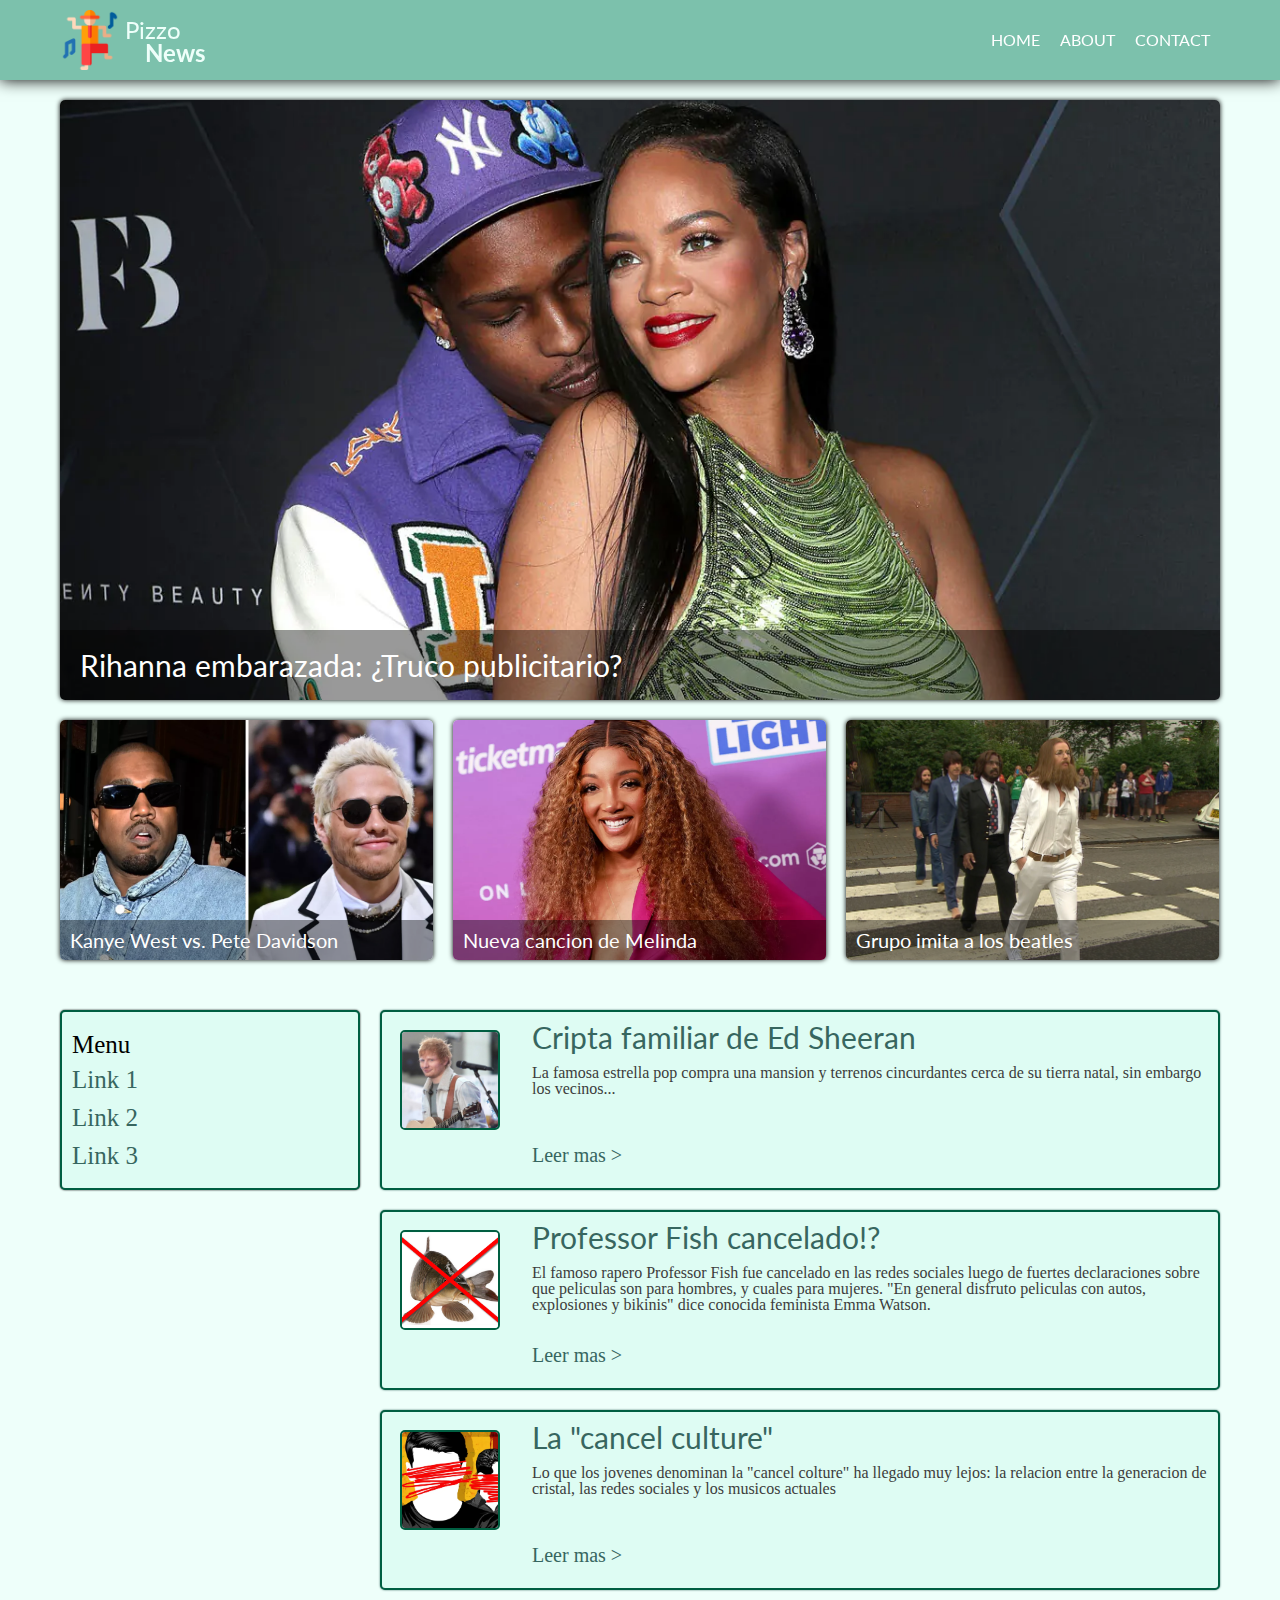
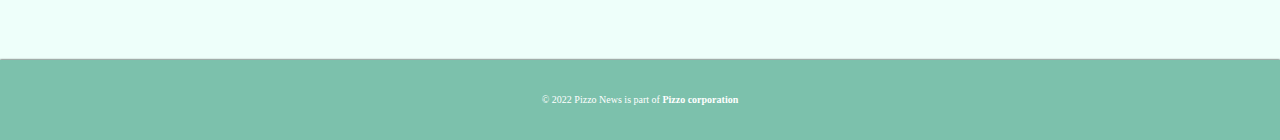
==== index.html @ f35a2f83 "first commit" ====
<html>

<head>
  <title>Pizzo news</title>
  <link rel="stylesheet" href="reset.css">
  <link rel="stylesheet" href="main.css">
  <link rel="preconnect" href="https://fonts.googleapis.com">
  <link rel="preconnect" href="https://fonts.gstatic.com" crossorigin>
  <link href="https://fonts.googleapis.com/css2?family=Lato:wght@400;700&display=swap" rel="stylesheet"> 
</head>

<body>
  <header class="main-header">
    <div class="content">
      <a href="#" class="logo">
        <figure>
          <img src="./logo.png" alt="Logo">
        </figure>
        <span class="pizzo">Pizzo</span>
        <span class="news"><strong>News</strong></span>
      </a>

      <nav>
        <ul class="clearfix">
          <li>
            <a href="#">
              HOME
            </a>
          </li>
          <li>
            <a href="#">
              ABOUT
            </a>
          </li>
          <li>
            <a href="#">
              CONTACT
            </a>
          </li>
        </ul>
      </nav>
    </div>
  </header>

  <div class="hero">
    <div class="content">
      <a class="main-image" href="#">
        <figure>
          <img src="./crossing.webp" alt="">
        </figure>
        <h1 class="main-image-text">Rihanna embarazada: ¿Truco publicitario?</h1>
      </a>
    </div>
  </div>

  <div class="three-news">
    <div class="content">
      <ul class="clearfix">
        <li>
          <a class="main-image" href="#">
            <figure>
              <img src="./kayne.htm" alt="">
            </figure>
            <h3 class="main-image-text">Kanye West vs. Pete Davidson</h3>
          </a>
        </li>
        <li>
          <a class="main-image" href="#">
            <figure>
              <img src="./img1.webp" alt="">
            </figure>
            <h3 class="main-image-text">Nueva cancion de Melinda</h3>
          </a>
        </li>
        <li>
          <a class="main-image" href="#">
            <figure>
              <img src="./index.webp" alt="">
            </figure>
            <h3 class="main-image-text">Grupo imita a los beatles</h3>
          </a>
        </li>
      </ul>
    </div>
  </div>
  <div class="other-news">
    <div class="content">
      <div class="side-bar">
        <ul class="card">
          <li>
            <span>
              Menu
            </span>
          </li>
          <li>
            <a href="#">
              <span class="underline">
                Link 1
              </span>
            </a>
          </li>
          <li>
            <a href="#">
              <span class="underline">
                Link 2
              </span>
            </a>
          </li>
          <li>
            <a href="#">
              <span class="underline">
                Link 3
              </span>
            </a>
          </li>
        </ul>
      </div>
      <section>
        <ul>
          <li>
            <a href="#">
              <figure>
                <img src="./ed.jpg" alt="">
              </figure>
              <div class="news-aside card">
                <h3 class="underline">Cripta familiar de Ed Sheeran</h3>
                <p>
                  La famosa estrella pop compra una mansion y terrenos cincurdantes cerca de su tierra natal, sin embargo los vecinos...
                </p>
                <span class="read-more underline">Leer mas ></span>
              </div>
            </a>
          </li>
          <li>
            <a href="#">
              <figure>
                <img src="./fish.png" alt="">
              </figure>
              <div class="news-aside card">
                <h3 class="underline">Professor Fish cancelado!?</h3>
                <p>
                  El famoso rapero Professor Fish fue cancelado en las redes sociales luego de fuertes declaraciones sobre que
                  peliculas son para hombres, y cuales para mujeres.
                  "En general disfruto peliculas con autos, explosiones y bikinis" dice conocida feminista Emma Watson.
                </p>
                <span class="read-more underline">Leer mas ></span>
              </div>
            </a>
          </li>
          <li>
            <a href="#">
              <figure>
                <img src="./cancel-culture.webp" alt="">
              </figure>
              <div class="news-aside card">
                <h3 class="underline">La "cancel culture"</h3>
                <p>
                  Lo que los jovenes denominan la "cancel colture" ha llegado muy lejos: la relacion entre la generacion de cristal, las redes sociales y los musicos actuales
                </p>
                <span class="read-more underline">Leer mas ></span>
              </div>
            </a>
          </li>
        </ul>
      </section>
    </div>
  </div>
  <footer class="main-footer">
    <div class="content">
      <p>
        © 2022 Pizzo News is part of <strong>Pizzo corporation</strong>
      </p>
    </div>
  </footer>
</body>
</html>
---- main.css ----
:root {
    --primary-color: #7cc1ac;
    --secondary-color: #407770;
    --font-color: #37665f;
}

body {
  background-color: #EEFFFA;
}

strong { font-weight: bold; }

.clearfix::after { content: ""; display: block; clear: both; }

.content { margin: auto; max-width: 1160px; width: 100%; }

/* Main header */
.main-header { background-color: var(--primary-color); height: 80px; position: fixed; top: 0; left: 0; width: 100%; z-index: 9999; box-shadow: 0 0 15px; }

.main-header .logo { float: left; text-decoration: none; color: white; position: relative; }
.main-header .logo span { position: absolute; font-family: 'lato', sans-serif; font-size: x-large; color: #EEFFFA; }
.main-header .logo .pizzo { top: 25%; left: calc(100% + 5px); }
.main-header .logo .news { bottom: 7%; left: calc(100% + 25px); }
.main-header .logo figure { display: inline-block; }
.main-header .logo figure img { height: 60px; margin-top: 10px; }

.main-header nav { float: right; }
.main-header nav ul li { float: left; }
.main-header nav ul li a:hover { background-color: #5dafa4; border-bottom: 4px solid var(--secondary-color); transition: all 0.2s; }
.main-header nav ul li a { line-height: 80px; height: 80px; text-decoration: none; color:white; padding: 0 10px; display: inline-block; font-family: 'lato', sans-serif; transition: all 0.2s; border-bottom: 0 solid transparent; }
.main-header nav ul li a strong { font-weight: bold; }

/* Expanding image bottom text */
.main-image .main-image-text { position: absolute; bottom: 0; left: 0; width: 100%; background: rgb(0, 0, 0, 0.4); color: white; transition: all 0.3s; border-radius: 0 0 5px 5px; border-left: 0 solid transparent; }
.main-image:hover .main-image-text { border-left: 5px solid var(--primary-color); background: rgb(0, 0, 0, 0.7); transition: all 0.3s; }
.main-image:hover img { opacity: 0.8; transition: all 0.3s; }

/* Hero */
.hero { margin: 100px 0 0 0; }
.hero a { position: relative; display: block; text-decoration: none; }
.hero a h1 { padding: 20px; font-family: 'lato', sans-serif; font-size: 30px; }
.hero a:hover h1 { padding-top: 60px; padding-bottom: 60px; padding-left: 15px; }
.hero a figure { height: 600px; overflow: hidden; position: relative; border-radius: 5px; box-shadow: 0 0 5px #000; }
.hero a figure img { height: 100%; width: 100%; object-fit: cover; }

/* Three news section */
.three-news .content { max-width: 1180px; width: 100%; }
.three-news ul li { padding: 20px 10px; width: 393px; height: 280px; float: left; }
.three-news ul li a { display: block; position:relative; text-decoration: none; }
.three-news ul li a h3 { padding: 10px; font-family: 'lato', sans-serif; font-size: 20px; }
.three-news ul li a:hover h3 { padding-bottom: 20px; padding-top: 20px; padding-left: 6px; }
.three-news ul li a figure { overflow: hidden; box-shadow: 0 0 5px #000; border-radius: 5px; }
.three-news ul li a figure img { width: 100%; height: 100%; object-fit: cover; }

/* Other news */
.other-news { margin-top: 30px; }

.other-news .side-bar { width: 300px; position:absolute; z-index: 99; }
.other-news .side-bar ul { height: 180px; }
.other-news .side-bar ul li { margin-top: 10px; }
.other-news .side-bar ul li a { text-decoration: none; color: var(--font-color); display: inline-block; }
.other-news .side-bar ul li span { font-size: 25px; display: inline-block; }

.other-news section { padding-left: 320px; width: 100%; }
.other-news section ul li { margin-bottom: 50px; height: 150px; position: relative; }
.other-news section ul li figure { position: absolute; left: 20px; top: 20px; z-index: 100; }
.other-news section ul li figure img { height: 100px; width: 100px; object-fit: cover; border-radius: 5px; border: solid 2px #005e41; }
.other-news section ul li a { display: inline-block; text-decoration: none; color: var(--font-color); }
.other-news section ul li a .news-aside {padding: 10px; padding-left: 150px; height: 180px; width: 100%; position: relative; }
.other-news section ul li a .news-aside h3 { font-family: 'lato', sans-serif; font-size: 30px; display: inline-block; }
.other-news section ul li a .news-aside p { margin-top: 10px; display: block; font-size: 16px; color: rgb(60,60,60); }
.other-news section ul li a .news-aside .read-more { margin-top: 15px; display: inline-block; font-size: 20px; position: absolute; bottom: 20px; }

/* Underline from left on hover */
a .underline::after { content: ''; width: 0px; height: 3px; display: block; background: var(--font-color); transition: 300ms; }
a:hover .underline::after { width: 100%; }

/* Main footer */
.main-footer { background-color: var(--primary-color); height: 80px; position: static; bottom: 0; width: 100%; box-shadow: 0 0 2px; margin-top: 100px;}
.main-footer p { line-height: 80px; height: 80px; color: white; text-align: center; font-size: 10px; text-align: center; }

/* Generic card */
.card { border-radius: 5px; border: solid 2px #005e41; padding: 10px; background-color: #defcf3; box-shadow: 0 0 2px; }
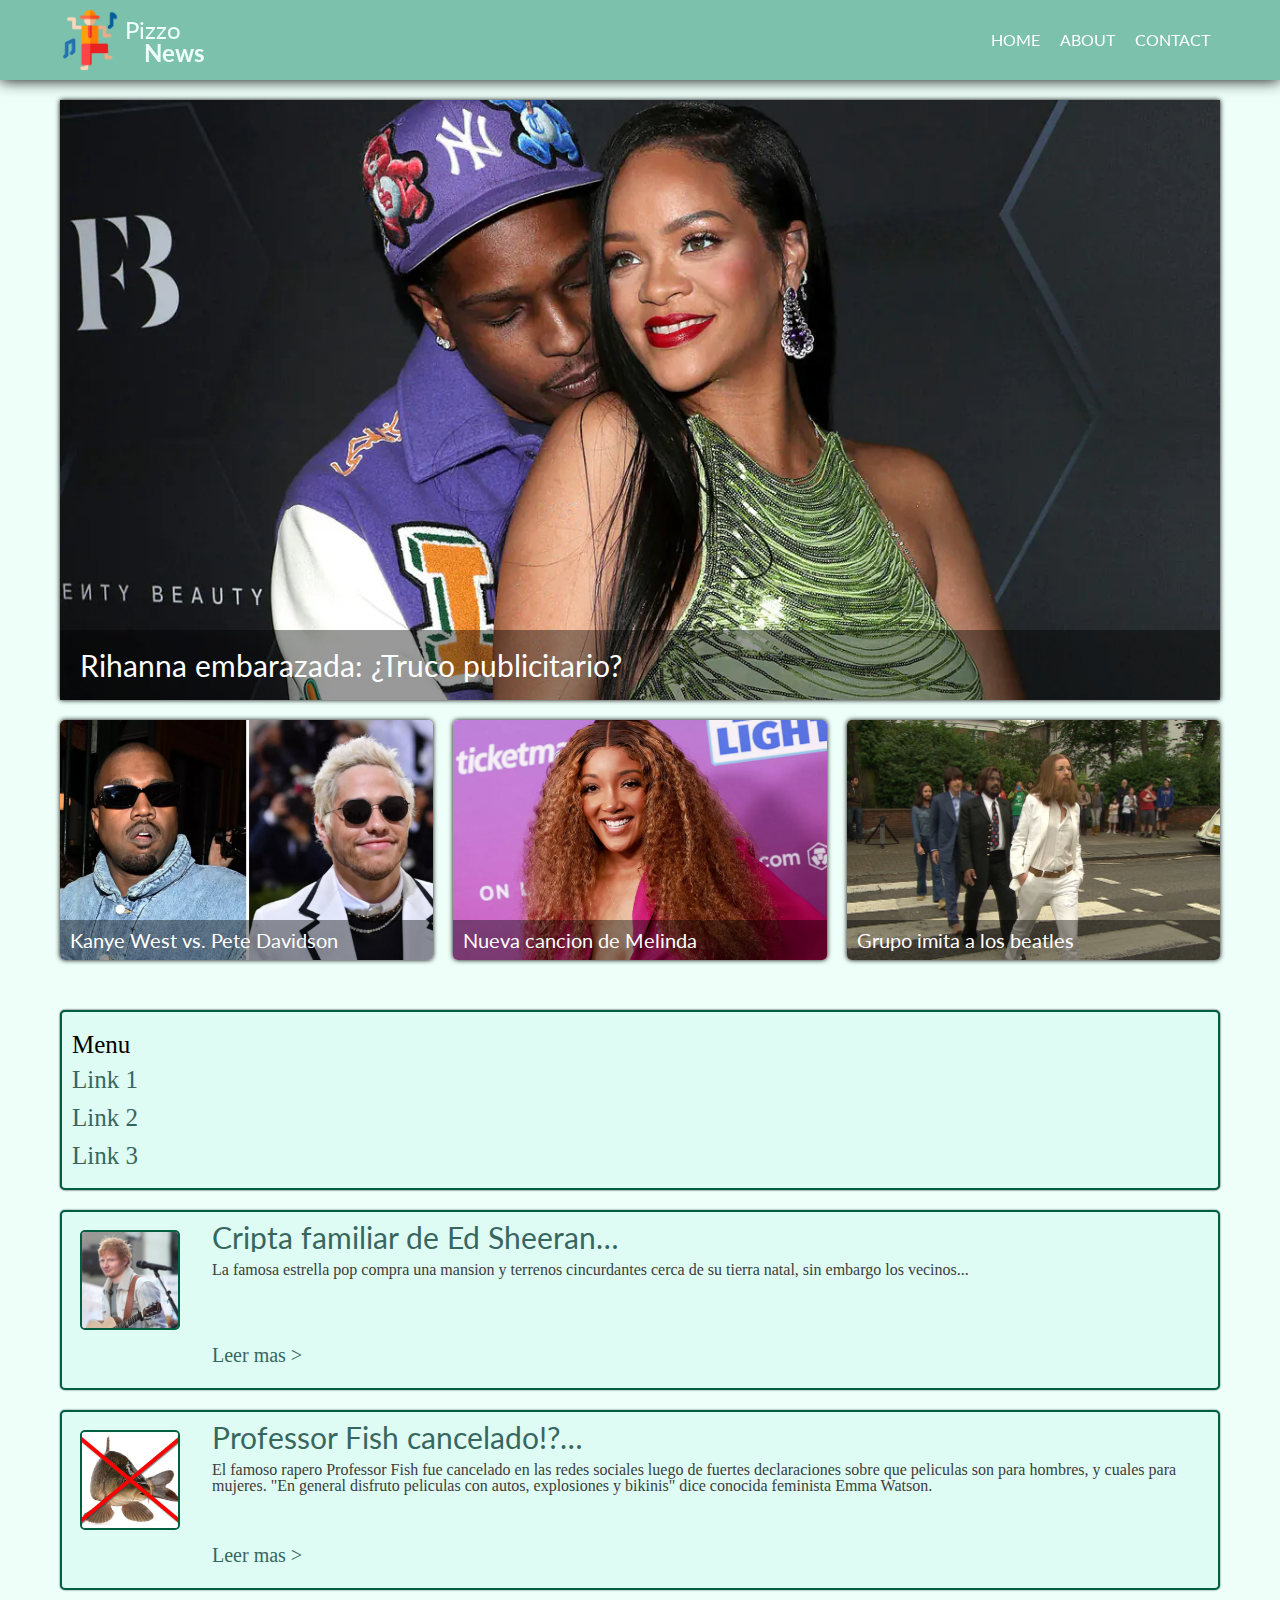
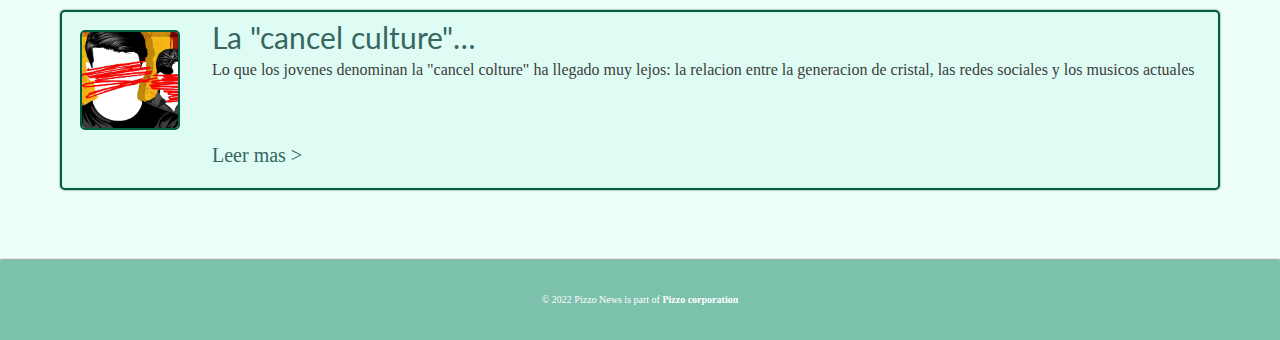
==== commit 8b27e132: "Mobile stuff" ====
--- a/index.html
+++ b/index.html
@@ -7,6 +7,7 @@
   <link rel="preconnect" href="https://fonts.googleapis.com">
   <link rel="preconnect" href="https://fonts.gstatic.com" crossorigin>
   <link href="https://fonts.googleapis.com/css2?family=Lato:wght@400;700&display=swap" rel="stylesheet"> 
+  <script src="jquery.js"></script>
 </head>
 
 <body>
@@ -39,6 +40,12 @@
           </li>
         </ul>
       </nav>
+      <div class="hamburger">
+        <span class="top-line"></span>
+        <span class="middle-line"></span>
+        <span class="bottom-line"></span>
+      </div>
+      <div class="close-box"></div>
     </div>
   </header>
 
@@ -115,7 +122,7 @@
           </li>
         </ul>
       </div>
-      <section>
+      <section class="news-with-descriptions">
         <ul>
           <li>
             <a href="#">
@@ -173,4 +180,15 @@
     </div>
   </footer>
 </body>
+<script>
+  $(document).ready(function () {
+    $('.hamburger').click(function () {
+      $('.main-header').toggleClass("show-menu");
+    })
+
+    $('.close-box').click(function () {
+      $('.main-header').removeClass("show-menu");
+    })
+  })
+</script> 
 </html>
--- a/main.css
+++ b/main.css
@@ -17,17 +17,17 @@
 /* Main header */
 .main-header { background-color: var(--primary-color); height: 80px; position: fixed; top: 0; left: 0; width: 100%; z-index: 9999; box-shadow: 0 0 15px; }
 
-.main-header .logo { float: left; text-decoration: none; color: white; position: relative; }
+.main-header .logo { float: left; text-decoration: none; color: white; position: relative; width: 145px; }
 .main-header .logo span { position: absolute; font-family: 'lato', sans-serif; font-size: x-large; color: #EEFFFA; }
-.main-header .logo .pizzo { top: 25%; left: calc(100% + 5px); }
-.main-header .logo .news { bottom: 7%; left: calc(100% + 25px); }
+.main-header .logo .pizzo { top: 25%; right: 24px; }
+.main-header .logo .news { bottom: 7%; right: 0; }
 .main-header .logo figure { display: inline-block; }
-.main-header .logo figure img { height: 60px; margin-top: 10px; }
+.main-header .logo figure img { height: 60px; width: 100%; margin-top: 10px; }
 
 .main-header nav { float: right; }
 .main-header nav ul li { float: left; }
+.main-header nav ul li a { line-height: 80px; height: 80px; text-decoration: none; color:white; padding: 0 10px; display: block; font-family: 'lato', sans-serif; transition: all 0.2s; border-bottom: 0 solid transparent; }
 .main-header nav ul li a:hover { background-color: #5dafa4; border-bottom: 4px solid var(--secondary-color); transition: all 0.2s; }
-.main-header nav ul li a { line-height: 80px; height: 80px; text-decoration: none; color:white; padding: 0 10px; display: inline-block; font-family: 'lato', sans-serif; transition: all 0.2s; border-bottom: 0 solid transparent; }
 .main-header nav ul li a strong { font-weight: bold; }
 
 /* Expanding image bottom text */
@@ -45,12 +45,12 @@
 
 /* Three news section */
 .three-news .content { max-width: 1180px; width: 100%; }
-.three-news ul li { padding: 20px 10px; width: 393px; height: 280px; float: left; }
+.three-news ul li { padding: 20px 10px; width: 33.3333%; height: 280px; float: left; }
 .three-news ul li a { display: block; position:relative; text-decoration: none; }
 .three-news ul li a h3 { padding: 10px; font-family: 'lato', sans-serif; font-size: 20px; }
 .three-news ul li a:hover h3 { padding-bottom: 20px; padding-top: 20px; padding-left: 6px; }
 .three-news ul li a figure { overflow: hidden; box-shadow: 0 0 5px #000; border-radius: 5px; }
-.three-news ul li a figure img { width: 100%; height: 100%; object-fit: cover; }
+.three-news ul li a figure img { width: 100%; height: 100%; object-fit: cover; object-position: 50% 10%; }
 
 /* Other news */
 .other-news { margin-top: 30px; }
@@ -61,15 +61,15 @@
 .other-news .side-bar ul li a { text-decoration: none; color: var(--font-color); display: inline-block; }
 .other-news .side-bar ul li span { font-size: 25px; display: inline-block; }
 
-.other-news section { padding-left: 320px; width: 100%; }
-.other-news section ul li { margin-bottom: 50px; height: 150px; position: relative; }
-.other-news section ul li figure { position: absolute; left: 20px; top: 20px; z-index: 100; }
-.other-news section ul li figure img { height: 100px; width: 100px; object-fit: cover; border-radius: 5px; border: solid 2px #005e41; }
-.other-news section ul li a { display: inline-block; text-decoration: none; color: var(--font-color); }
-.other-news section ul li a .news-aside {padding: 10px; padding-left: 150px; height: 180px; width: 100%; position: relative; }
-.other-news section ul li a .news-aside h3 { font-family: 'lato', sans-serif; font-size: 30px; display: inline-block; }
-.other-news section ul li a .news-aside p { margin-top: 10px; display: block; font-size: 16px; color: rgb(60,60,60); }
-.other-news section ul li a .news-aside .read-more { margin-top: 15px; display: inline-block; font-size: 20px; position: absolute; bottom: 20px; }
+.other-news .news-with-descriptions { padding-left: 320px; width: 100%; }
+.other-news .news-with-descriptions ul li { margin-bottom: 50px; height: 150px; position: relative; }
+.other-news .news-with-descriptions ul li figure { position: absolute; left: 20px; top: 20px; z-index: 100; }
+.other-news .news-with-descriptions ul li figure img { height: 100px; width: 100px; object-fit: cover; border-radius: 5px; border: solid 2px #005e41; }
+.other-news .news-with-descriptions ul li a { display: inline-block; text-decoration: none; color: var(--font-color); width: 100%; }
+.other-news .news-with-descriptions ul li a .news-aside {padding: 10px; padding-left: 150px; height: 180px; width: 100%; position: relative; }
+.other-news .news-with-descriptions ul li a .news-aside h3 { font-family: 'lato', sans-serif; font-size: 30px; display: inline-block; overflow: hidden; width: 100%; display: -webkit-box; -webkit-line-clamp: 1; -webkit-box-orient: vertical; }
+.other-news .news-with-descriptions ul li a .news-aside p { margin-top: 10px; display: block; font-size: 16px; color: rgb(60,60,60); overflow: hidden; width: 100%; display: -webkit-box; -webkit-line-clamp: 4; -webkit-box-orient: vertical; height: 4.1em; }
+.other-news .news-with-descriptions ul li a .news-aside .read-more { margin-top: 15px; display: inline-block; font-size: 20px; position: absolute; bottom: 20px; }
 
 /* Underline from left on hover */
 a .underline::after { content: ''; width: 0px; height: 3px; display: block; background: var(--font-color); transition: 300ms; }
@@ -80,4 +80,40 @@
 .main-footer p { line-height: 80px; height: 80px; color: white; text-align: center; font-size: 10px; text-align: center; }
 
 /* Generic card */
-.card { border-radius: 5px; border: solid 2px #005e41; padding: 10px; background-color: #defcf3; box-shadow: 0 0 2px; }+.card { border-radius: 5px; border: solid 2px #005e41; padding: 10px; background-color: #defcf3; box-shadow: 0 0 2px; }
+
+/* Mobile stles */
+@media screen and (max-width: 1280px) {
+  .hero a figure { border-radius: 0; }
+
+  .other-news { padding: 0 20px; }
+  .other-news .side-bar { position: relative; width: 100%; margin-bottom: 20px; }
+  .other-news .news-with-descriptions { padding-left: 0; }
+}
+
+@media screen and (max-width: 767px) {
+  .three-news ul li { width: 100%; height: 280px; padding: 20px 20px; }
+
+  .main-header nav { position: fixed; height: 100vh; background: var(--primary-color); width: 300px; transform: translateX(-320px); transition: all 0.6s; }
+  .main-header nav ul li { float: none; }
+  .main-header.show-menu nav { transform: translateX(0); transition: all 0.6s; }
+
+  .main-header .logo { transform: translateX(0); transition: all 0.6s; }
+  .main-header.show-menu .logo { transform: translateX(300px); transition: all 0.6s; }
+
+  .main-header .close-box { top: 80px; height: calc(100vh - 80px); width: 100vw; position: absolute; display: block; background-color: transparent; opacity: 0; transition: all 0.4s; z-index: -1; pointer-events: none; }
+  .main-header .hamburger { height: 45px; width: 50px; float: right; margin: 16px 16px 0 0; cursor: pointer; }
+  .main-header .hamburger span { background: white; width: 100%; height: 5px; margin: 5px 0; display: inline-block; border-radius: 3px; transform: rotate(0) translateX(0); transition: all 0.3s; }
+  .main-header.show-menu .hamburger .top-line { transform: translateY(16px) rotate(45deg); transition: all 0.3s; }
+  .main-header.show-menu .hamburger .middle-line { transform: translateX(300px); transition: all 0.3s; }
+  .main-header.show-menu .hamburger .bottom-line { transform: translateY(-14px) rotate(-45deg); transition: all 0.3s; }
+  .main-header.show-menu .close-box { background-color: black; opacity: 0.6; transition: all 0.4s; pointer-events: auto; }
+}
+
+@media screen and (max-width: 540px) {
+  .main-header.show-menu .logo { display: none; }
+
+  .other-news .news-with-descriptions ul li a .news-aside { padding-left: 110px; }
+  .other-news .news-with-descriptions ul li figure { top: 50px; }
+  .other-news .news-with-descriptions ul li figure img { width: 70px; height: 70px; }
+}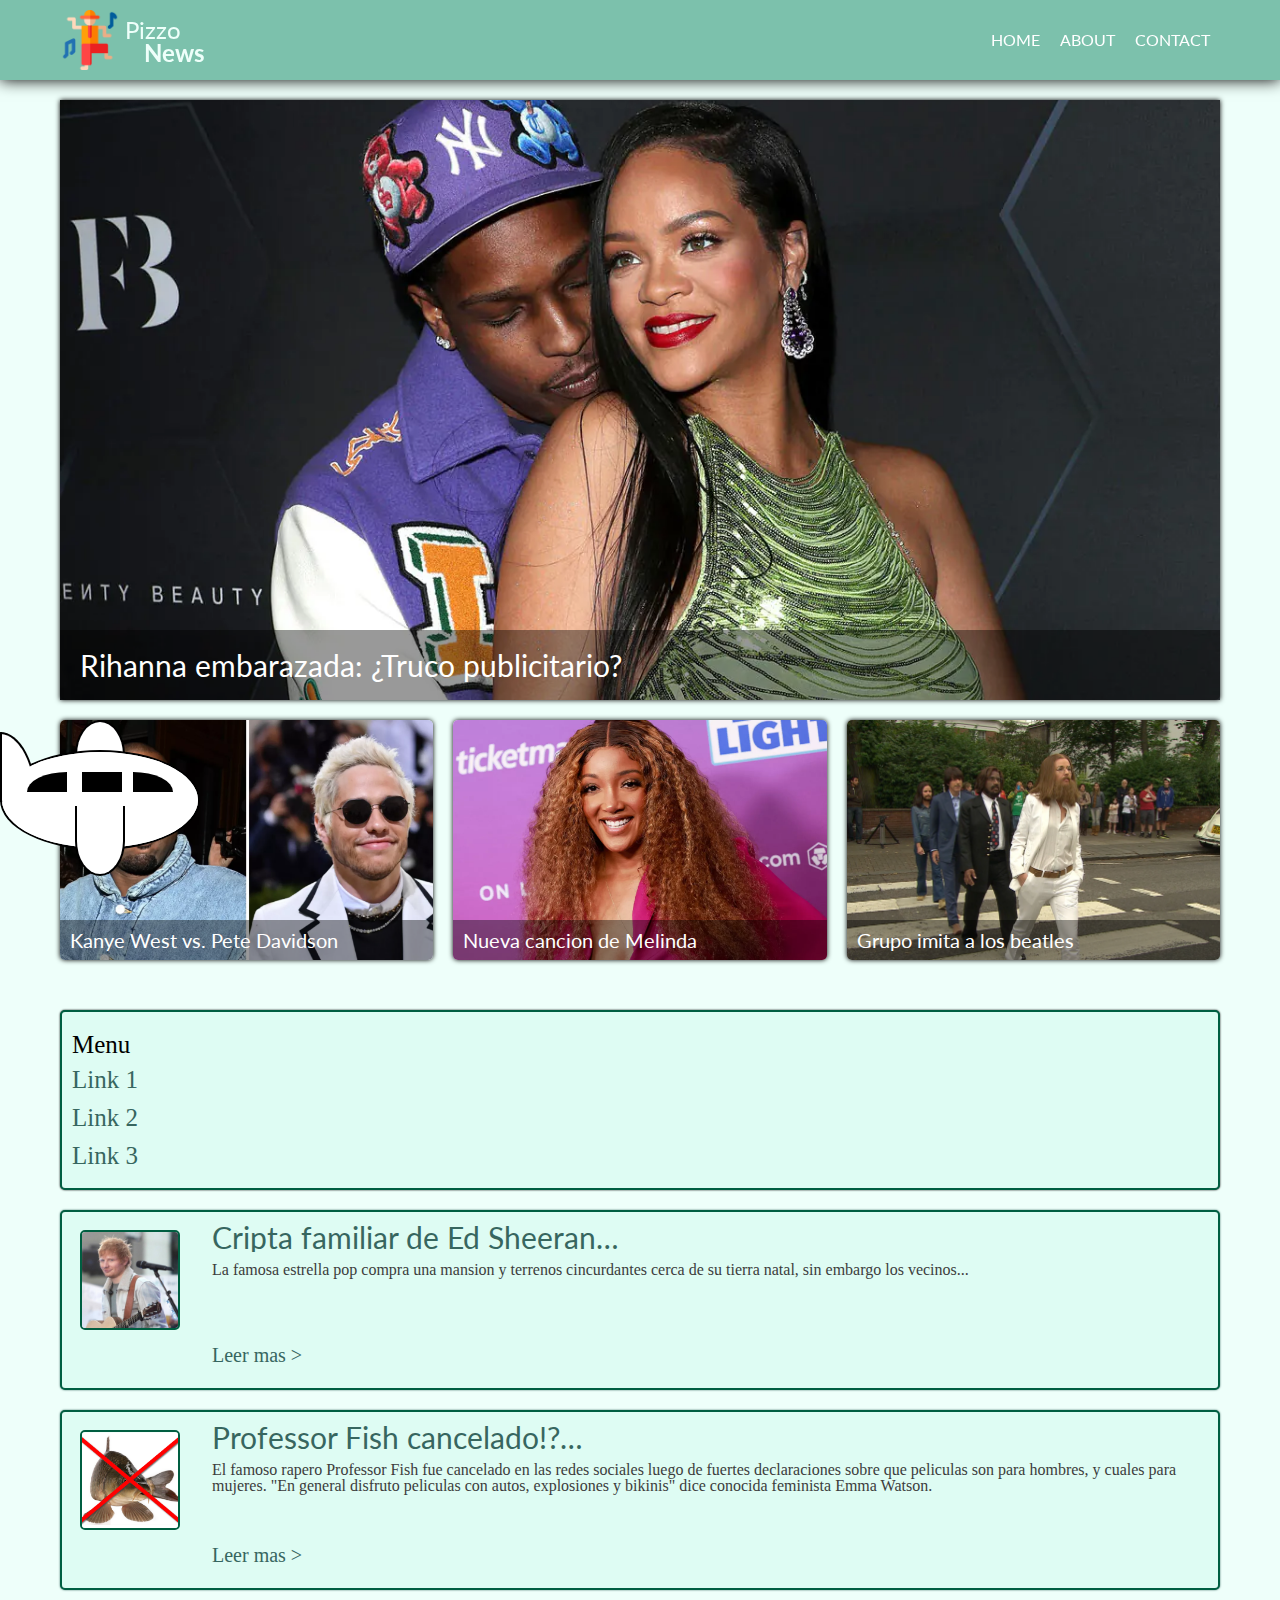
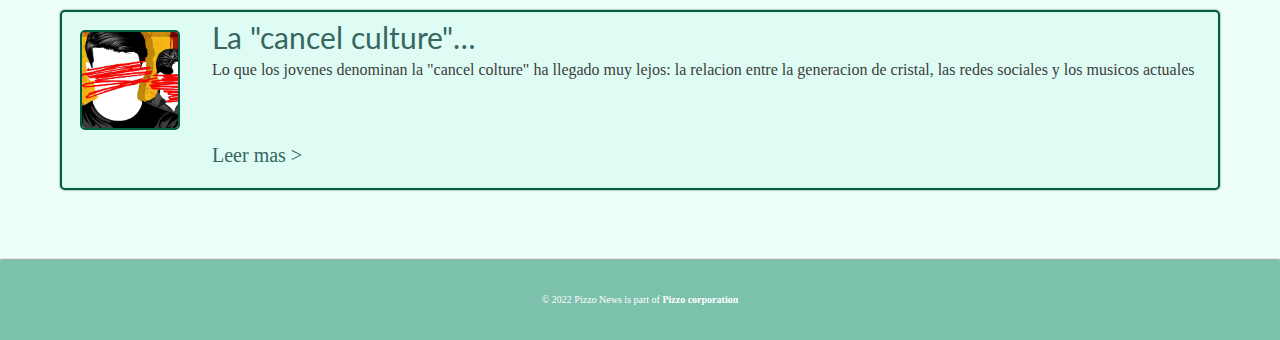
==== commit 6556a1e1: "Modal and animations" ====
--- a/index.html
+++ b/index.html
@@ -51,7 +51,7 @@
 
   <div class="hero">
     <div class="content">
-      <a class="main-image" href="#">
+      <a class="main-image" href="javascript:;">
         <figure>
           <img src="./crossing.webp" alt="">
         </figure>
@@ -179,6 +179,53 @@
       </p>
     </div>
   </footer>
+  <div class="modal modal1">
+    <div class="modal-content card">
+      <a class="close-modal">X</a>
+      <div class="text">
+        <p> Lorem iposum Lorem iposum Lorem iposum Lorem iposum Lorem iposum Lorem iposum Lorem iposum Lorem iposum Lorem iposum Lorem iposum Lorem iposum Lorem iposum Lorem iposum Lorem iposum Lorem iposum Lorem iposum Lorem iposum Lorem iposum Lorem iposum Lorem iposum Lorem iposum Lorem iposum Lorem iposum Lorem iposum Lorem iposum Lorem iposum Lorem iposum Lorem iposum Lorem iposum Lorem iposum Lorem iposum Lorem iposum Lorem iposum Lorem iposum Lorem iposum Lorem iposum Lorem iposum Lorem iposum Lorem iposum Lorem iposum Lorem iposum Lorem iposum Lorem iposum Lorem iposum Lorem iposum Lorem iposum Lorem iposum Lorem iposum Lorem iposum Lorem iposum Lorem iposum Lorem iposum Lorem iposum Lorem iposum Lorem iposum Lorem iposum Lorem iposum Lorem iposum Lorem iposum Lorem iposum Lorem iposum Lorem iposum Lorem iposum Lorem iposum Lorem iposum Lorem iposum Lorem iposum Lorem iposum Lorem iposum Lorem iposum Lorem iposum Lorem iposum Lorem iposum Lorem iposum Lorem iposum Lorem iposum Lorem iposum Lorem iposum Lorem iposum Lorem iposum Lorem iposum Lorem iposum Lorem iposum Lorem iposum Lorem iposum Lorem iposum Lorem iposum Lorem iposum Lorem iposum Lorem iposum Lorem iposum Lorem iposum Lorem iposum Lorem iposum Lorem iposum Lorem iposum Lorem iposum Lorem iposum Lorem iposum Lorem iposum Lorem iposum Lorem iposum Lorem iposum Lorem iposum Lorem iposum Lorem iposum Lorem iposum Lorem iposum Lorem iposum Lorem iposum Lorem iposum Lorem iposum Lorem iposum Lorem iposum Lorem iposum Lorem iposum Lorem iposum Lorem iposum Lorem iposum Lorem iposum Lorem iposum Lorem iposum Lorem iposum Lorem iposum Lorem iposum Lorem iposum Lorem iposum Lorem iposum Lorem iposum Lorem iposum Lorem iposum Lorem iposum Lorem iposum Lorem iposum Lorem iposum Lorem iposum Lorem iposum Lorem iposum Lorem iposum Lorem iposum Lorem iposum Lorem iposum Lorem iposum Lorem iposum Lorem iposum Lorem iposum Lorem iposum Lorem iposum Lorem iposum Lorem iposum Lorem iposum Lorem iposum Lorem iposum Lorem iposum Lorem iposum Lorem iposum Lorem iposum Lorem iposum Lorem iposum Lorem iposum Lorem iposum Lorem iposum Lorem iposum Lorem iposum Lorem iposum Lorem iposum Lorem iposum Lorem iposum Lorem iposum Lorem iposum Lorem iposum Lorem iposum Lorem iposum Lorem iposum Lorem iposum Lorem iposum Lorem iposum Lorem iposum Lorem iposum Lorem iposum Lorem iposum Lorem iposum Lorem iposum Lorem iposum Lorem iposum Lorem iposum Lorem iposum Lorem iposum Lorem iposum Lorem iposum Lorem iposum Lorem iposum Lorem iposum Lorem iposum Lorem iposum Lorem iposum Lorem iposum Lorem iposum Lorem iposum Lorem iposum Lorem iposum </p>
+      </div>
+    </div>
+  </div>
+  <div class="plane-movement">
+    <div class="plane">
+      <span class="wing up"></span>
+      <span class="plane-body">
+        <span class="tail"></span>
+        <span class="plane-body-mask"></span>
+        <span class="window left"></span>
+        <span class="window middle"></span>
+        <span class="window right"></span>
+      </span>
+      <span class="wing down"></span>
+    </div>
+  </div>
+  <span class="smoke smoke0"></span>
+  <span class="smoke smoke1"></span>
+  <span class="smoke smoke2"></span>
+  <span class="smoke smoke3"></span>
+  <div class="fire">
+    <div class="fire-container fire-container0">
+      <div class="triangle-outter triangle0">
+        <div class="triangle-inner"></div>
+      </div>
+    </div>
+    <div class="fire-container fire-container1">
+      <div class="triangle-outter triangle1">
+        <div class="triangle-inner"></div>
+      </div>
+    </div>
+    <div class="fire-container fire-container2">
+      <div class="triangle-outter triangle2">
+        <div class="triangle-inner"></div>
+      </div>
+    </div>
+    <div class="fire-container fire-container3">
+      <div class="triangle-outter triangle3">
+        <div class="triangle-inner"></div>
+      </div>
+    </div>
+  </div>
 </body>
 <script>
   $(document).ready(function () {
@@ -189,6 +236,24 @@
     $('.close-box').click(function () {
       $('.main-header').removeClass("show-menu");
     })
+
+    $('.modal-content').click(function (e) {
+        e.preventDefault();
+        e.stopPropagation();
+    })
+    $('.close-modal').click(function () {
+      $('.modal').removeClass("show-modal");
+      $('body').removeClass("overflow");
+    })
+    $('.modal').click(function () {
+      $('.modal').removeClass("show-modal");
+      $('body').removeClass("overflow");
+    })
+
+    $('.hero').click(function () {
+      $('.modal1').addClass("show-modal");
+      $('body').addClass("overflow");
+    })
   })
 </script> 
 </html>
--- a/main.css
+++ b/main.css
@@ -9,6 +9,8 @@
 }
 
 strong { font-weight: bold; }
+
+.overflow { overflow: hidden; }
 
 .clearfix::after { content: ""; display: block; clear: both; }
 
@@ -82,6 +84,15 @@
 /* Generic card */
 .card { border-radius: 5px; border: solid 2px #005e41; padding: 10px; background-color: #defcf3; box-shadow: 0 0 2px; }
 
+/* Modal */
+.modal { height: 100%; width: 100%; background: rgba(0,0,0,0); position: fixed; top: 0; z-index: 9999; visibility: hidden; transition: all .7s; }
+.modal.show-modal { visibility: visible; background: rgba(0,0,0,0.4); }
+.modal.show-modal .modal-content { width: 90%; max-width: 600px; position: fixed; top: 50%; left: 50%; transform: translateX(-50%) translateY(-50%) rotate(0); padding: 30px; height: 300px; opacity: 1; }
+.modal .modal-content { width: 90%; max-width: 600px; position: fixed; top: 50%; left: 50%; transform: translateX(-100vw) translateY(-50%); padding: 30px; height: 300px; transition: all .6s; transition-delay: 0.1s; opacity: 0; }
+.modal .modal-content .text { overflow: auto; height: 100%; }
+.modal .modal-content .text p { text-align: center; }
+.modal .modal-content .close-modal { position: absolute; right: 0; top: 0; height: 30px; width: 30px; display: inline-block; line-height: 30px; text-align: center; cursor: pointer; }
+
 /* Mobile stles */
 @media screen and (max-width: 1280px) {
   .hero a figure { border-radius: 0; }
@@ -116,4 +127,87 @@
   .other-news .news-with-descriptions ul li a .news-aside { padding-left: 110px; }
   .other-news .news-with-descriptions ul li figure { top: 50px; }
   .other-news .news-with-descriptions ul li figure img { width: 70px; height: 70px; }
-}+}
+
+/* Plane */
+@keyframes plane-movement {
+  0% {
+    transform: rotate(0) translateX(0) rotate(0);
+  }
+
+  15% {
+    transform: rotate(-5deg) translateX(400px) rotate(5deg);
+  }
+
+  65% {
+    transform: rotate(-45deg) translateX(1600px) rotate(45deg) ;
+  }
+  100% {
+    transform: translateX(1100px) translateY(130%);
+  }
+}
+
+@keyframes plane-rotation {
+  15% {
+    transform: rotate(-5deg);
+  }
+  65% {
+    transform: rotate(-90deg);
+  }
+  66% {
+    transform: rotate(-180deg);
+  }
+  100% {
+    transform: rotate(-180deg);
+  }
+}
+
+.plane-movement { position: absolute ; left: 0; bottom: 0; width: 200px; height: 200px; z-index: 0; animation: plane-movement 3s linear forwards; }
+.plane { animation: plane-rotation 3s linear forwards; }
+
+.plane .plane-body { width: 200px; height: 100px; background-color: white; display: inline-block; position: absolute; top: 50px; border-radius: 100%; z-index: 2; border: black solid 2px; }
+.plane .plane-body-mask { width: 196px; height: 96px; background-color: white; display: inline-block; position: absolute; border-radius: 100%; z-index: 1; }
+.plane .tail { position: absolute; display: inline-block; width: 37px; height: 70px; background: white; border-top-right-radius: 100%; top: -20px; z-index: 1; border: black solid 2px; left: -2px; }
+.plane .window { position: absolute; display: inline-block; width: 40px; height: 20px; background: black; z-index: 3; }
+.plane .window.left { border-top-left-radius: 100%; left: 25px; top: 20px; }
+.plane .window.middle { left: 80px; top: 20px; }
+.plane .window.right { border-top-right-radius: 100%; right: 25px; top: 20px; }
+.plane .wing { background: white; border: black solid 2px; border-top-color: black; border-top-style: solid; border-top-width: 2px; display: inline-block; width: 50px; height: 70px; left: 75px; position: absolute; top: 106px; border-bottom-left-radius: 100%; border-bottom-right-radius: 100%; border-top: transparent; z-index: 4; }
+.plane .wing.up { transform: rotate(180deg); top: 20px; z-index: 1; }
+
+/* Smoke */
+
+@keyframes smoke {
+  0% { transform: scale(0.5) translateY(0px); opacity: 0.5; }
+  100% { transform: scale(8) translateY(-100px); opacity: 0; }
+}
+
+.smoke { width: 25px; height: 25px; display: inline-block; position: absolute; bottom: 20px; left: 1200px; background: rgb(80, 80, 80); z-index: 1000; border-radius: 100%; animation: smoke 2s linear infinite; opacity: 0; }
+.smoke.smoke0 { animation-delay: 3.25s; }
+.smoke.smoke1 { animation-delay: 3.75s; }
+.smoke.smoke2 { animation-delay: 4.25s; }
+.smoke.smoke3 { animation-delay: 4.75s; }
+.smoke.smoke4 { animation-delay: 5.25s; }
+
+/* Fire */
+
+@keyframes fire-triangle {
+  0% { transform: skewX(20deg); opacity: 0.75; }
+  50% { transform: skewX(-20deg); opacity: 0.75; }
+  100% { transform: skewX(20deg); opacity: 0.75; }
+}
+
+.fire { position: absolute; left: 1100px; bottom: 54px; }
+.fire-container { display: inline-block }
+.fire-container0 { transform: rotate(-20deg) translateY(-10px); }
+.fire-container1 { transform: rotate(-10deg) translateY(-10px); }
+.fire-container2 { transform: rotate(10deg) translateY(-10px); }
+.fire-container3 { transform: rotate(20deg) translateY(-10px); }
+
+.fire .triangle-outter { width: 0px; height: 0px; border-left: 20px solid transparent; border-right: 20px solid transparent; border-bottom: 40px solid red; left: 50%; top: 50%; z-index: 1000;  animation: fire-triangle 2s linear infinite; position: relative; display: inline-block; opacity: 0; }
+.fire .triangle-outter .triangle-inner { width: 0px; height: 0px; border-left: 11px solid transparent; border-right: 11px solid transparent; border-bottom: 30px solid orange; left: calc(50% + -11px); top: calc(50% + 10px); z-index: 1000; position: absolute; }
+
+.fire .triangle-outter.triangle0 { animation-delay: 3.25s; }
+.fire .triangle-outter.triangle1 { animation-delay: 3.65s; }
+.fire .triangle-outter.triangle2 { animation-delay: 3.85s; }
+.fire .triangle-outter.triangle3 { animation-delay: 4.25s; }
